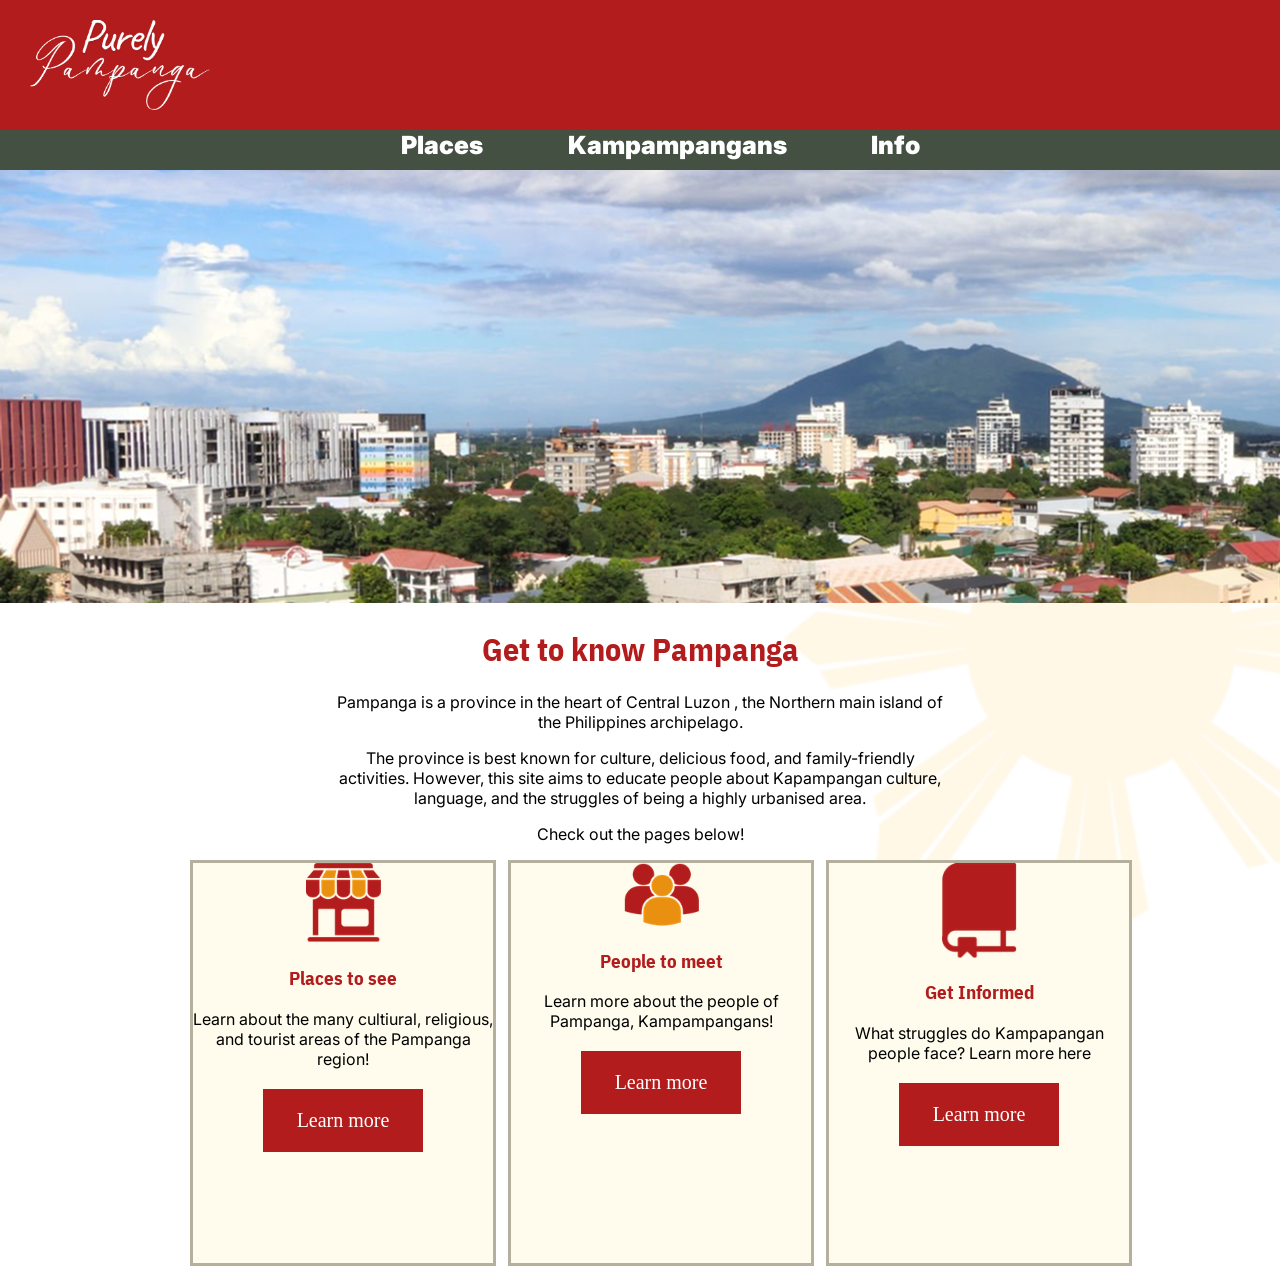
==== Assessment/index.html @ ea378562 "Add files via upload Sprint 3 - near completion  fixed styling/layout, grid on main page and info " ====
<!DOCTYPE html>
<html lang="en">
<link rel="stylesheet" href="main.css">

<head>
    <meta charset="UTF-8">
    <meta name="viewport" content="width=device-width, initial-scale=1.0">
    <title>Purely Pampanga</title>
    <link rel="icon" href="images/icon.png">
    <section class="navbar">
        <div class="titlebar">
             <a id="logo" href="index.html"><img src="images/logo.png" id="icon"></a>
        </div>
        <div class="navjumps">
            <ul class="navlink">
                <li><a href="places.html" class="white">Places </a></li>
                <li><a href="people.html" class="white">Kampampangans</a></li>
                <li><a href="info.html" class="white">Info</a></li>
            </ul>
        </div>
    </section>
</head>

<body id="landing">
    <img src="images/img_landing_main.png" class="landing-image" alt="photograph of a city scape in Pampanga">
    <h1>Get to know Pampanga</h1>
    
    <div>
    <p>Pampanga is a province in the heart of Central Luzon , the Northern main island of</br>
        the Philippines archipelago.</p>

    
    <p>The province is best known for culture, delicious food, and family-friendly</br>
            activities. However, this site aims to educate people about Kapampangan culture,</br>
            language, and the struggles of being a highly urbanised area. </p>
        
    <p>Check out the pages below!</p>
    </div>

    <!-- <div class="landing-grid">
        <ul>
            <li><div><img src="images/store_icon.png" class="landing-icon" alt=""><h3>Places to see</h3>
            <p>Learn about the many cultiural, religious, and tourist areas of the Pampanga region!</p>
            <a class="button" href="places.html">Learn more</a></div></li><li>
                <div><img src="images/people_icon.png" class="landing-icon" alt=""><h3>People to meet</h3>
            <p>Learn more about the people of Pampanga, Kampampangans!</p>
            <a class="button" href="people.html">Learn more</a></div></li><li>
                <div><img src="images/book_icon.png" class="landing-icon" alt=""><h3>Get Informed</h3>
            <p>What struggles do Kampapangan people face?
                Learn more here</p></i>
            <a class="button" href="info.html">Learn more</a></div></li>
        </ul>
    </div> -->
    <div id="test">
        <div class="landing-grid">
            <div><img src="images/store_icon.png" class="landing-icon" alt=""><h3>Places to see</h3>
            <p>Learn about the many cultiural, religious, and tourist areas of the Pampanga region!</p>
            <a class="button" href="places.html">Learn more</a></div>
            <div><img src="images/people_icon.png" class="landing-icon" alt=""><h3>People to meet</h3>
            <p>Learn more about the people of Pampanga, Kampampangans!</p>
            <a class="button" href="people.html">Learn more</a></div>
            <div><img src="images/book_icon.png" class="landing-icon" alt=""><h3>Get Informed</h3>
            <p>What struggles do Kampapangan people face?
                Learn more here</p></i>
            <a class="button" href="info.html">Learn more</a></div>
        </div>
    </div>
</body>

<footer>

</footer>
</html>
---- Assessment/main.css ----
@import url('https://fonts.googleapis.com/css?family=Inter');
@import url('https://fonts.googleapis.com/css?family=IBM+Plex+Sans+Condensed');

html, body {
    margin: 0; padding: 0;
}

body#landing {
    background-color: #fff;
    background-image: url(images/BGsun.png);
    background-repeat: no-repeat;
    background-position: 120% 50%;
}

img {
    -webkit-user-drag: none;
    -khtml-user-drag: none;
    -moz-user-drag: none;
    -o-user-drag: none;
    /* user-drag: none; */
}

img.landing-icon {
    width: 25%;
    /*padding-left: 20%*/
}

h1, h3 {
    font-family: 'IBM Plex Sans Condensed';
    color: #B21C1C;
    font-weight: 2000;
    text-align: center;
}

p {
    font-family: 'Inter';
    text-align: center;
}

section.navbar {
    background-color: #B21C1C;
}

div.navjumps {
    background-color: #435042;
    height: 40px;
    text-align: center;
    padding: 0;
    

}

ul.navlink li { 
    display: inline;
    font-size: 25px;
    font-family: 'Inter';
    padding: 16px 40px;
}

div.titlebar {
    display: block;
}

img#icon {
    width: 180px ;
    margin: 20px 0px 0px 30px;
}

.white {
    color: #fff;
    font-weight: 1000;
    text-decoration: none;
}

.highlighted {
    color: #FFC427;
    font-weight: 1000;
}

body#places {
    background-color: #fff;
    background-image: url(images/BGcity.png);
    background-repeat: no-repeat;
    background-position: 50% 5%;
    background-size: 700;
}

section#place-list {
    color: white;
    /* position: absolute; */
}

img#store-icon {
    /*padding: 3% 0% 0% 40%;*/
    width: 70px;
    margin: 0;
    position: relative;
    display: inline;
}

h1#places-title {
    display: inline;
    margin: 2% 0 0 0;
    padding: 0 0 0 0;
    position: relative;
}

div#places-text {
    text-align: center;
    margin: 3% 0;
}

section.location-section {
    padding: 30px;
    height: 800px;
    color: #fff;
}

section.location-section h2 {
    font-family: 'IBM Plex Sans Condensed';
    /* padding: 100px 0px 0px 100px; */
    padding: 6% 0px 0px 6%;
    line-height: 100px;
    font-size: 70px;
}

section.location-section p {
    font-family: 'Inter';
    font-size: 20px;
    text-align: left;
    padding-left: 200px;

}

section#church {
    background-image: url("images/img_places_church.png");
    background-size: cover;
}

section#mansion {
    background-image: url("images/img_places_mansion.png");
    background-size: cover;
}

section#gorge {
    background-image: url("images/img_places_mountain.png");
    background-size: cover;
}

.landing-grid {
    display: grid;
    text-align: center; 
    gap: 2%;
    grid-template-columns: 300px 300px 300px;
    /*margin: auto;*/
}
div#test {
    display: flex;
  justify-content: center;
  align-items: center;
  text-align: center;
}
/*div.landing-grid ul li {
    display: inline-block;
    width: 300px;
    height: 400px;
    background-color: #FFFCED;
    border-style: solid;
    border-color: #B4B09D;
    border-width: medium;
}*/

div.landing-grid div {
    display: inline-block;
    width: 300px;
    height: 400px;
    background-color: #FFFCED;
    border-style: solid;
    border-color: #B4B09D;
    border-width: medium;
    text-align: center;
}

a.button {
    text-align: center;
    background-color: #B21C1C;
    color: white;
    padding: 20px 34px;
    text-decoration: none;
    display: inline-block;
    font-size: 20px;
    margin: 4px 2px;
    cursor: pointer;
    }

body#info {
    background-color: #fff;
    background-image: url(images/BGbook.png);
    background-repeat: no-repeat;
    background-position: 80% 60%;
    background-size: 700;
}

p  {
    font-family: 'Inter'
}
/*div.info-text {
    display: inline;
} */

.grid-info {
    display: grid;
    grid-template-columns: auto auto;
    padding: 8%;
    align-items: center;
    row-gap: 8%
}

img.info-image {
    width: 45%;
    height: 100%;
    padding: 0;
}

.grid-info div {
    text-align: center;
}

body#people {
    background-color: #fff;
    background-image: url(images/BGbanner.png);
    background-size: 120%;
    background-repeat: no-repeat;
    background-position: 80% 2%;
    background-size: 700;
}

.grid-people {
    display: grid;
    grid-template-columns: auto auto;
    padding: 8%;
    align-items: center;
}

img.festival-image {
    width: 80%
}
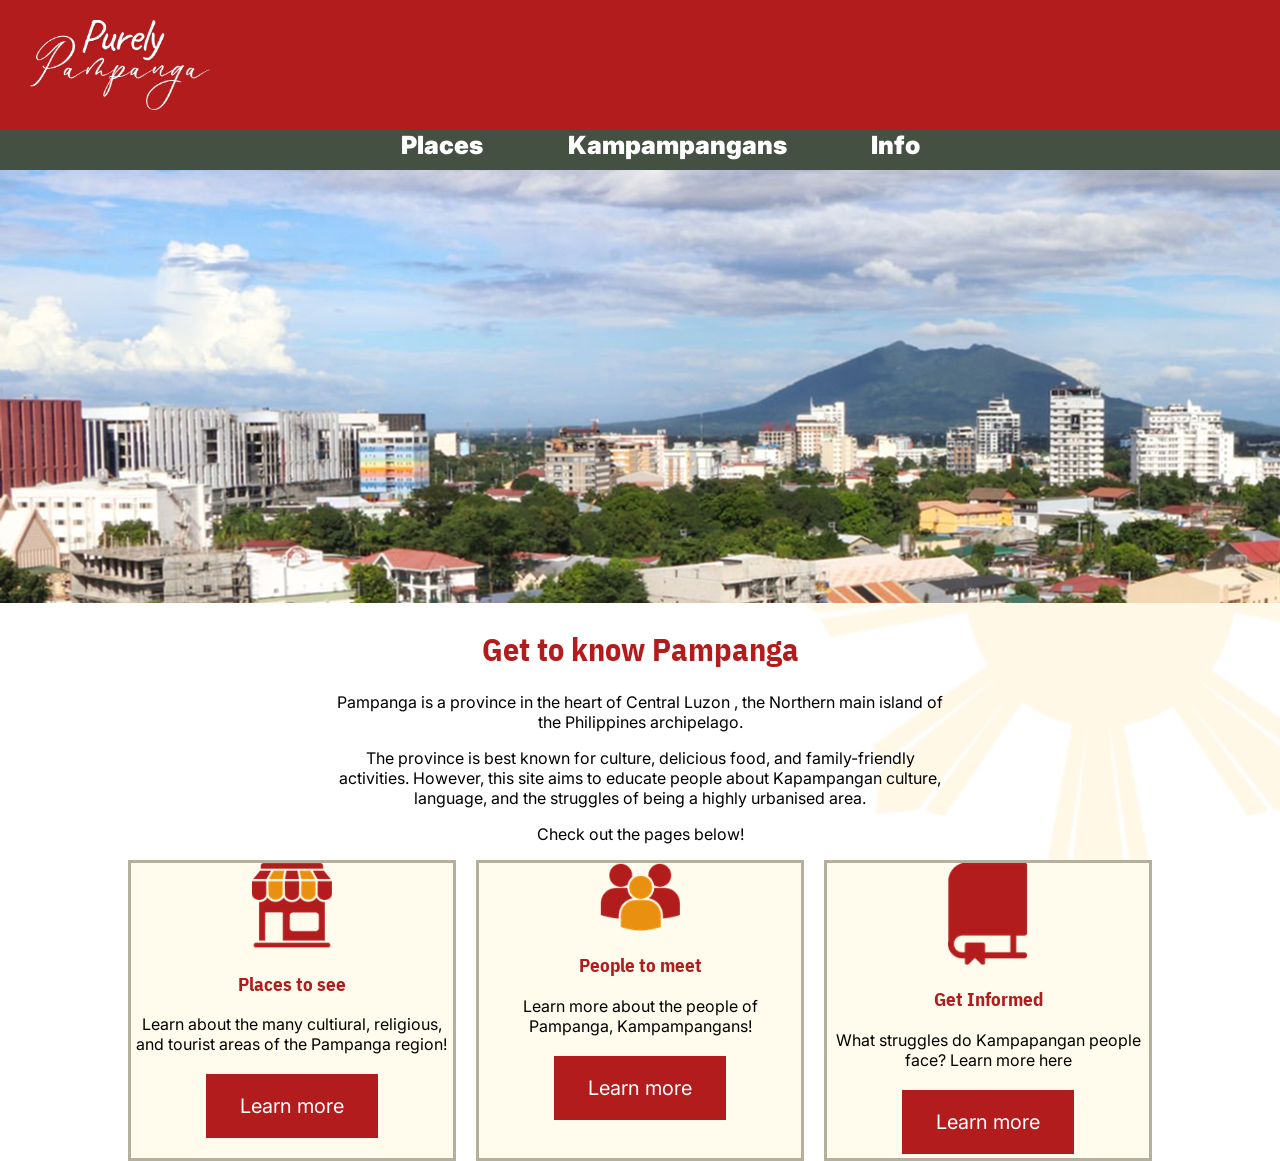
==== commit a4bb05ea: "Add files via upload made sure all lines were 79 and below made landing grid responsive  final" ====
--- a/Assessment/index.html
+++ b/Assessment/index.html
@@ -9,60 +9,68 @@
     <link rel="icon" href="images/icon.png">
     <section class="navbar">
         <div class="titlebar">
-             <a id="logo" href="index.html"><img src="images/logo.png" id="icon"></a>
+            <a id="logo" href="index.html"><img src="images/logo.png"
+                id="icon" alt=""></a>
         </div>
         <div class="navjumps">
             <ul class="navlink">
-                <li><a href="places.html" class="white">Places </a></li>
-                <li><a href="people.html" class="white">Kampampangans</a></li>
-                <li><a href="info.html" class="white">Info</a></li>
+                <li><a href="places.html" class="white">
+                    Places </a></li>
+                <li><a href="people.html" class="white">
+                    Kampampangans</a></li>
+                <li><a href="info.html" class="white">
+                    Info</a></li>
             </ul>
         </div>
     </section>
 </head>
 
 <body id="landing">
-    <img src="images/img_landing_main.png" class="landing-image" alt="photograph of a city scape in Pampanga">
+    <img src="images/img_landing_main.png" class="landing-image"
+    alt="photograph of a city scape in Pampanga">
     <h1>Get to know Pampanga</h1>
-    
+
     <div>
-    <p>Pampanga is a province in the heart of Central Luzon , the Northern main island of</br>
-        the Philippines archipelago.</p>
+        <p>Pampanga is a province in the heart of Central Luzon ,
+            the Northern main island of</br>
+            the Philippines archipelago.</p>
 
-    
-    <p>The province is best known for culture, delicious food, and family-friendly</br>
-            activities. However, this site aims to educate people about Kapampangan culture,</br>
+
+        <p>The province is best known for culture, delicious food,
+            and family-friendly</br>
+            activities. However, this site aims to educate people
+            about Kapampangan culture,</br>
             language, and the struggles of being a highly urbanised area. </p>
-        
-    <p>Check out the pages below!</p>
+
+        <p>Check out the pages below!</p>
     </div>
 
-    <!-- <div class="landing-grid">
-        <ul>
-            <li><div><img src="images/store_icon.png" class="landing-icon" alt=""><h3>Places to see</h3>
-            <p>Learn about the many cultiural, religious, and tourist areas of the Pampanga region!</p>
-            <a class="button" href="places.html">Learn more</a></div></li><li>
-                <div><img src="images/people_icon.png" class="landing-icon" alt=""><h3>People to meet</h3>
-            <p>Learn more about the people of Pampanga, Kampampangans!</p>
-            <a class="button" href="people.html">Learn more</a></div></li><li>
-                <div><img src="images/book_icon.png" class="landing-icon" alt=""><h3>Get Informed</h3>
-            <p>What struggles do Kampapangan people face?
-                Learn more here</p></i>
-            <a class="button" href="info.html">Learn more</a></div></li>
-        </ul>
-    </div> -->
     <div id="test">
         <div class="landing-grid">
-            <div><img src="images/store_icon.png" class="landing-icon" alt=""><h3>Places to see</h3>
-            <p>Learn about the many cultiural, religious, and tourist areas of the Pampanga region!</p>
-            <a class="button" href="places.html">Learn more</a></div>
-            <div><img src="images/people_icon.png" class="landing-icon" alt=""><h3>People to meet</h3>
-            <p>Learn more about the people of Pampanga, Kampampangans!</p>
-            <a class="button" href="people.html">Learn more</a></div>
-            <div><img src="images/book_icon.png" class="landing-icon" alt=""><h3>Get Informed</h3>
-            <p>What struggles do Kampapangan people face?
-                Learn more here</p></i>
-            <a class="button" href="info.html">Learn more</a></div>
+
+            <div>
+                <img src="images/store_icon.png" class="landing-icon" alt="">
+                <h3>Places to see</h3>
+                <p>Learn about the many cultiural, religious, and
+                    tourist areas of the Pampanga region!</p>
+                <a class="button" href="places.html">Learn more</a>
+            </div>
+
+            <div>
+                <img src="images/people_icon.png" class="landing-icon" alt="">
+                <h3>People to meet</h3>
+                <p>Learn more about the people of Pampanga, Kampampangans!</p>
+                <a class="button" href="people.html">Learn more</a>
+            </div>
+
+            <div>
+                <img src="images/book_icon.png" class="landing-icon" alt="">
+                <h3>Get Informed</h3>
+                <p>What struggles do Kampapangan people face?
+                    Learn more here</p></i>
+                <a class="button" href="info.html">Learn more</a>
+            </div>
+
         </div>
     </div>
 </body>
@@ -70,4 +78,5 @@
 <footer>
 
 </footer>
+
 </html>
--- a/Assessment/main.css
+++ b/Assessment/main.css
@@ -1,15 +1,9 @@
 @import url('https://fonts.googleapis.com/css?family=Inter');
 @import url('https://fonts.googleapis.com/css?family=IBM+Plex+Sans+Condensed');
 
+/* Universal */ 
 html, body {
     margin: 0; padding: 0;
-}
-
-body#landing {
-    background-color: #fff;
-    background-image: url(images/BGsun.png);
-    background-repeat: no-repeat;
-    background-position: 120% 50%;
 }
 
 img {
@@ -17,12 +11,7 @@
     -khtml-user-drag: none;
     -moz-user-drag: none;
     -o-user-drag: none;
-    /* user-drag: none; */
-}
-
-img.landing-icon {
-    width: 25%;
-    /*padding-left: 20%*/
+    user-drag: none;
 }
 
 h1, h3 {
@@ -37,152 +26,51 @@
     text-align: center;
 }
 
-section.navbar {
-    background-color: #B21C1C;
-}
-
-div.navjumps {
-    background-color: #435042;
-    height: 40px;
-    text-align: center;
-    padding: 0;
-    
-
-}
-
-ul.navlink li { 
-    display: inline;
-    font-size: 25px;
-    font-family: 'Inter';
-    padding: 16px 40px;
-}
-
-div.titlebar {
-    display: block;
-}
-
-img#icon {
-    width: 180px ;
-    margin: 20px 0px 0px 30px;
-}
-
-.white {
-    color: #fff;
-    font-weight: 1000;
-    text-decoration: none;
-}
-
-.highlighted {
-    color: #FFC427;
-    font-weight: 1000;
-}
-
-body#places {
-    background-color: #fff;
-    background-image: url(images/BGcity.png);
-    background-repeat: no-repeat;
-    background-position: 50% 5%;
-    background-size: 700;
-}
-
-section#place-list {
-    color: white;
-    /* position: absolute; */
-}
-
-img#store-icon {
-    /*padding: 3% 0% 0% 40%;*/
-    width: 70px;
-    margin: 0;
-    position: relative;
-    display: inline;
-}
-
-h1#places-title {
-    display: inline;
-    margin: 2% 0 0 0;
-    padding: 0 0 0 0;
-    position: relative;
-}
-
-div#places-text {
-    text-align: center;
-    margin: 3% 0;
-}
-
-section.location-section {
-    padding: 30px;
-    height: 800px;
-    color: #fff;
-}
-
-section.location-section h2 {
-    font-family: 'IBM Plex Sans Condensed';
-    /* padding: 100px 0px 0px 100px; */
-    padding: 6% 0px 0px 6%;
-    line-height: 100px;
-    font-size: 70px;
-}
-
-section.location-section p {
-    font-family: 'Inter';
-    font-size: 20px;
-    text-align: left;
-    padding-left: 200px;
-
-}
-
-section#church {
-    background-image: url("images/img_places_church.png");
-    background-size: cover;
-}
-
-section#mansion {
-    background-image: url("images/img_places_mansion.png");
-    background-size: cover;
-}
-
-section#gorge {
-    background-image: url("images/img_places_mountain.png");
-    background-size: cover;
+
+/* Landing page styling */
+body#landing {
+    background-color: #fff;
+    background-image: url(images/BGsun.png);
+    background-repeat: no-repeat;
+    background-position: 120% 50%;
+}
+
+
+img.landing-icon {
+    width: 25%;
 }
 
 .landing-grid {
     display: grid;
     text-align: center; 
     gap: 2%;
-    grid-template-columns: 300px 300px 300px;
-    /*margin: auto;*/
-}
+    /* grid-template-columns: 300px 300px 300px; */
+    grid-template-columns: repeat(3, 1fr);
+    width: 80%;
+}
+
 div#test {
     display: flex;
   justify-content: center;
   align-items: center;
   text-align: center;
 }
-/*div.landing-grid ul li {
+
+
+div.landing-grid div {
     display: inline-block;
-    width: 300px;
-    height: 400px;
+    /* width: 300px; 
+    height: 400px; */
     background-color: #FFFCED;
     border-style: solid;
     border-color: #B4B09D;
     border-width: medium;
-}*/
-
-div.landing-grid div {
-    display: inline-block;
-    width: 300px;
-    height: 400px;
-    background-color: #FFFCED;
-    border-style: solid;
-    border-color: #B4B09D;
-    border-width: medium;
     text-align: center;
 }
 
 a.button {
     text-align: center;
+    font-family: 'Inter';
     background-color: #B21C1C;
     color: white;
     padding: 20px 34px;
@@ -191,8 +79,115 @@
     font-size: 20px;
     margin: 4px 2px;
     cursor: pointer;
-    }
-
+}
+
+
+/* Navigation bar */
+section.navbar {
+    background-color: #B21C1C;
+}
+
+div.navjumps {
+    background-color: #435042;
+    height: 40px;
+    text-align: center;
+    padding: 0;
+    
+
+}
+
+ul.navlink li { 
+    display: inline;
+    font-size: 25px;
+    font-family: 'Inter';
+    padding: 16px 40px;
+}
+
+div.titlebar {
+    display: block;
+}
+
+img#icon {
+    width: 180px ;
+    margin: 20px 0px 0px 30px;
+}
+
+.white {
+    color: #fff;
+    font-weight: 1000;
+    text-decoration: none;
+}
+
+.highlighted {
+    color: #FFC427;
+    font-weight: 1000;
+}
+
+/* 'Places' page */ 
+body#places {
+    background-color: #fff;
+    background-image: url(images/BGcity.png);
+    background-repeat: no-repeat;
+    background-position: 50% 5%;
+    background-size: 700;
+}
+
+section#place-list {
+    color: white;
+}
+
+img#store-icon {
+    width: 70px;
+    margin: 0;
+    position: relative;
+    display: inline;
+}
+
+h1#places-title {
+    display: inline;
+    margin: 2% 0 0 0;
+    padding: 0 0 0 0;
+    position: relative;
+}
+
+div#places-text {
+    text-align: center;
+    margin: 3% 0;
+}
+
+section.location-section {
+    padding: 30px;
+    height: 800px;
+    color: #fff;
+}
+
+section.location-section h2 {
+    font-family: 'IBM Plex Sans Condensed';
+    padding: 6% 0px 0px 6%;
+    line-height: 100px;
+    font-size: 70px;
+}
+
+section.location-section p {
+    font-family: 'Inter';
+    font-size: 20px;
+    text-align: left;
+    padding-left: 200px;
+
+}
+
+section#church {
+    background-image: url("images/img_places_church.png");
+    background-size: cover;
+} section#mansion {
+    background-image: url("images/img_places_mansion.png");
+    background-size: cover;
+} section#gorge {
+    background-image: url("images/img_places_mountain.png");
+    background-size: cover;
+}
+
+/* 'Info' page */ 
 body#info {
     background-color: #fff;
     background-image: url(images/BGbook.png);
@@ -204,9 +199,6 @@
 p  {
     font-family: 'Inter'
 }
-/*div.info-text {
-    display: inline;
-} */
 
 .grid-info {
     display: grid;
@@ -226,6 +218,7 @@
     text-align: center;
 }
 
+/* 'People' page */ 
 body#people {
     background-color: #fff;
     background-image: url(images/BGbanner.png);
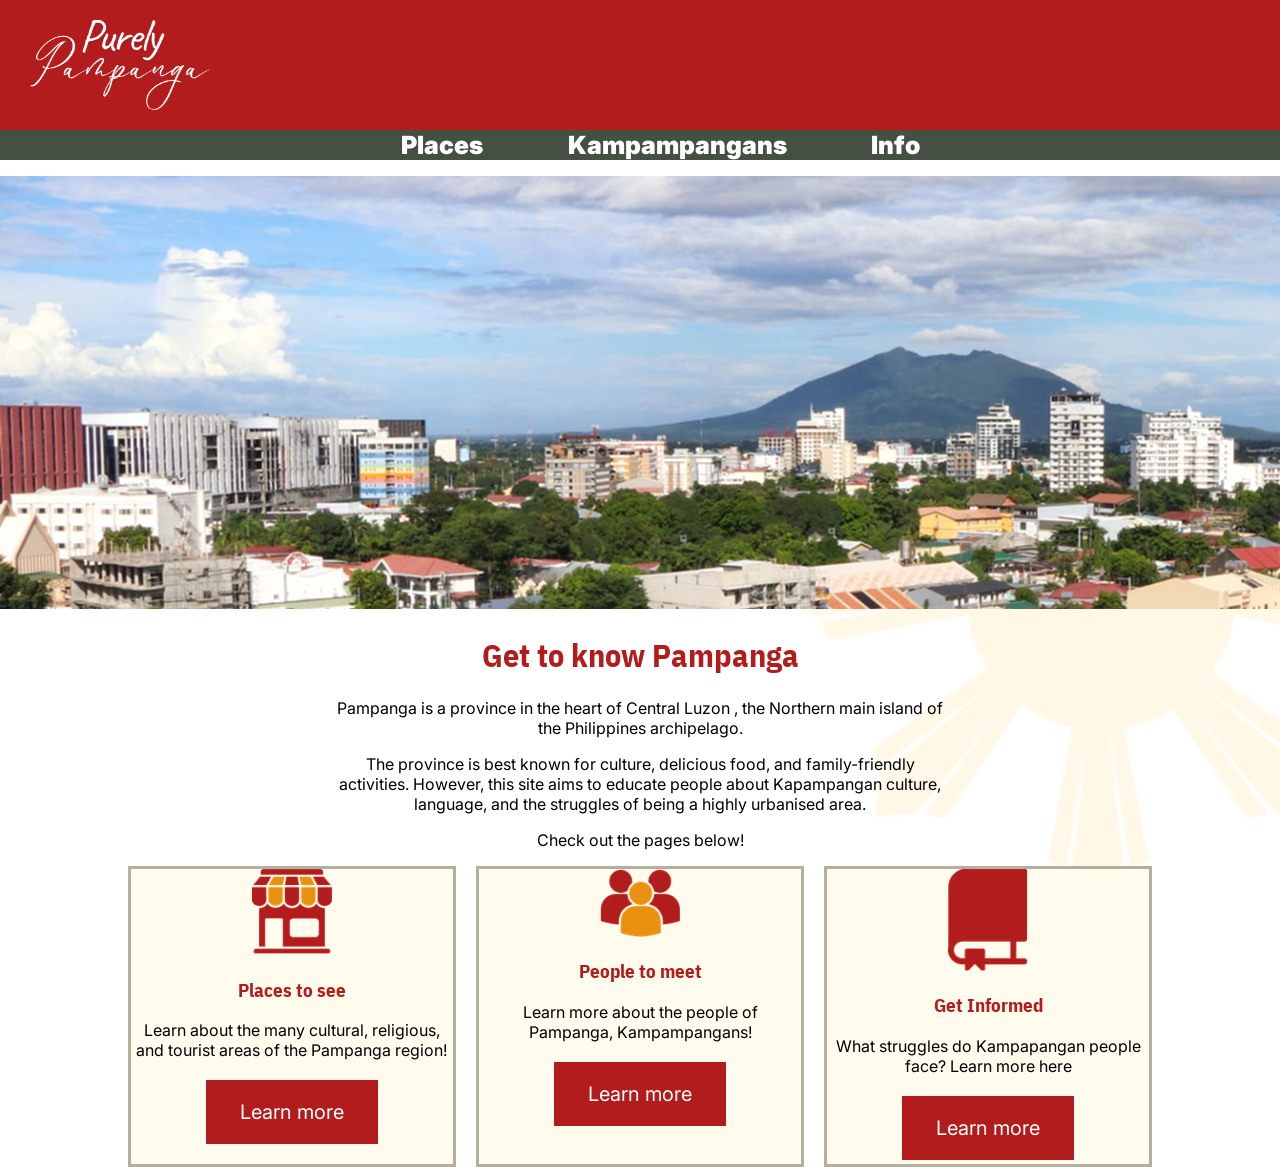
==== commit caad9620: "Add files via upload Added comments" ====
--- a/Assessment/index.html
+++ b/Assessment/index.html
@@ -12,6 +12,8 @@
             <a id="logo" href="index.html"><img src="images/logo.png"
                 id="icon" alt=""></a>
         </div>
+
+        <!-- Navigation bar -->
         <div class="navjumps">
             <ul class="navlink">
                 <li><a href="places.html" class="white">
@@ -25,9 +27,12 @@
     </section>
 </head>
 
+<!-- Main body -->
 <body id="landing">
     <img src="images/img_landing_main.png" class="landing-image"
     alt="photograph of a city scape in Pampanga">
+
+    <!-- Center paragraph describing page -->
     <h1>Get to know Pampanga</h1>
 
     <div>
@@ -44,18 +49,21 @@
 
         <p>Check out the pages below!</p>
     </div>
-
+    
+<!-- Grid containing directory. Leads to 'Places', 'People', and 'Info' -->
     <div id="test">
         <div class="landing-grid">
-
+            
+            <!-- Block for 'Places' -->
             <div>
                 <img src="images/store_icon.png" class="landing-icon" alt="">
                 <h3>Places to see</h3>
-                <p>Learn about the many cultiural, religious, and
+                <p>Learn about the many cultural, religious, and
                     tourist areas of the Pampanga region!</p>
                 <a class="button" href="places.html">Learn more</a>
             </div>
-
+            
+            <!-- Block for 'People' -->
             <div>
                 <img src="images/people_icon.png" class="landing-icon" alt="">
                 <h3>People to meet</h3>
@@ -63,6 +71,7 @@
                 <a class="button" href="people.html">Learn more</a>
             </div>
 
+            <!-- Block for 'Info' -->
             <div>
                 <img src="images/book_icon.png" class="landing-icon" alt="">
                 <h3>Get Informed</h3>
@@ -76,7 +85,6 @@
 </body>
 
 <footer>
-
 </footer>
 
 </html>
--- a/Assessment/main.css
+++ b/Assessment/main.css
@@ -89,7 +89,7 @@
 
 div.navjumps {
     background-color: #435042;
-    height: 40px;
+    height: 40%;
     text-align: center;
     padding: 0;
     
